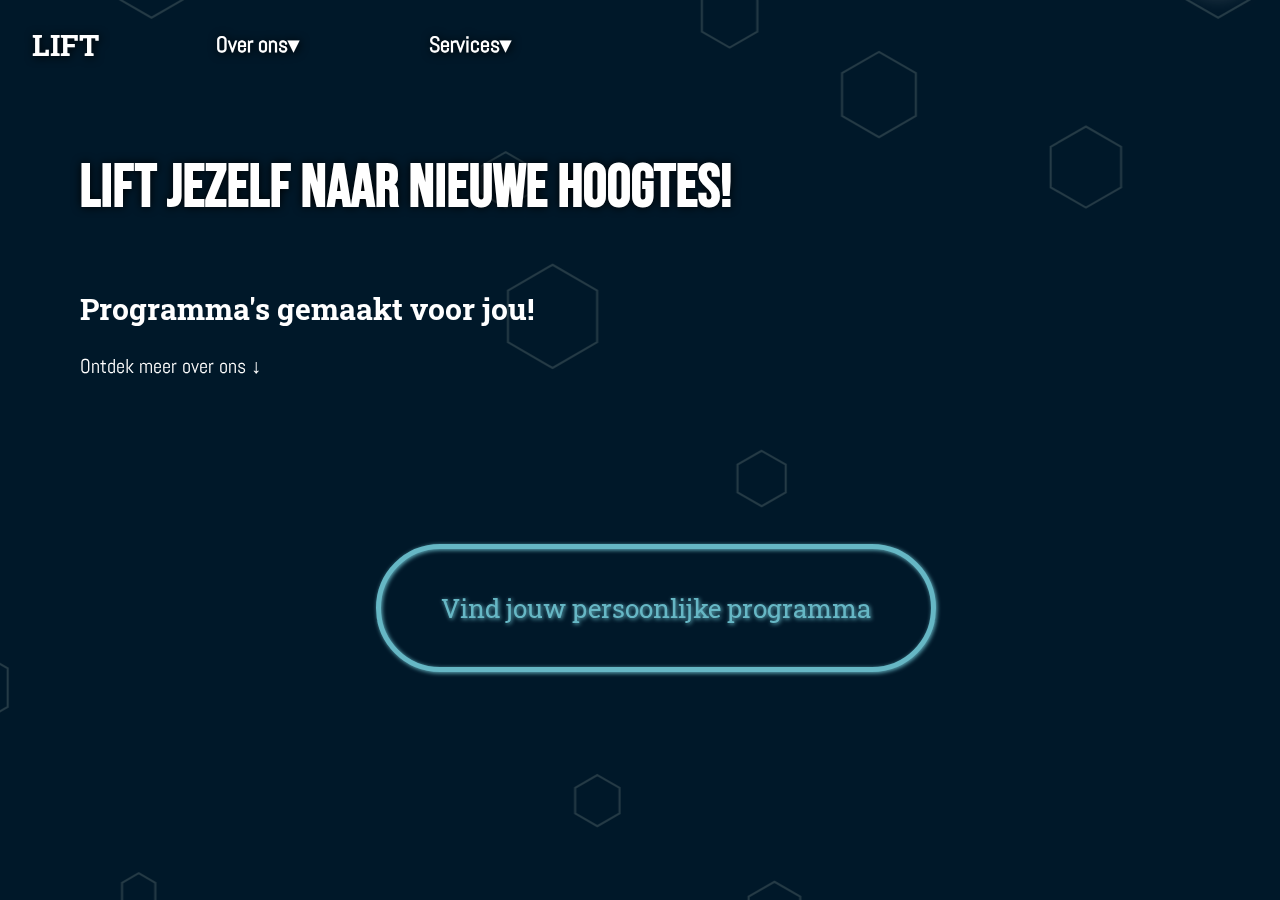
==== mainPage/mainPage.html @ f4150af2 "Add files via upload" ====
<!DOCTYPE html>
<html lang="en">
  <head>
    <meta charset="UTF-8" />
    <meta http-equiv="X-UA-Compatible" content="IE=edge" />
    <meta name="viewport" content="width=device-width, initial-scale=1.0" />
    <title>Lift - Achieve your goals!</title>
    <link rel="stylesheet" href="./style.css" />
    <link rel="stylesheet" href="/General-files/general.css" />
    <link rel="preconnect" href="https://fonts.googleapis.com" />
    <link rel="preconnect" href="https://fonts.gstatic.com" crossorigin />
    <link
      href="https://fonts.googleapis.com/css2?family=Anton&display=swap"
      rel="stylesheet"
    />
    <link
      href="https://fonts.googleapis.com/css2?family=Abel&display=swap"
      rel="stylesheet"
    />
    <link
      href="https://fonts.googleapis.com/css2?family=Roboto+Slab:wght@700&display=swap"
      rel="stylesheet"
    />
    <link
      href="https://fonts.googleapis.com/css2?family=Bruno+Ace+SC&display=swap"
      rel="stylesheet"
    />
    <link href="https://fonts.googleapis.com/css2?family=Bebas+Neue&display=swap" rel="stylesheet">
  </head>
  <body>
    <div class="topBtn"><a href="#topPage" class="arrowTop pointer">↑</a></div>
    <div class="navBar">
      <div class="leftNav navDiv">
        <h2 class="lift pointer">LIFT</h2>
        <div class="navSubDivs">
          <div class="subDivContainer"><div class="aboutNav mainNav"><div class="navSubDiv pointer">
            <h4 class="aboutNavBar nav">Over ons</h4>
            <h4 class="arrow">▾</h4>
          </div>
          <div class="aboutDropDown dropDown">
            <a href="#aboutUs1" class="aboutDropDownAnch dropDownAnch">Het Team</a>
            <a href="#aboutUs2" class="aboutDropDownAnch dropDownAnch">Onze werkwijze</a>
            <a href="#aboutUs3" class="aboutDropDownAnch dropDownAnch">Onderzoek</a>
            <a href="#aboutUs3" class="aboutDropDownAnch dropDownAnch">Kwaliteit</a>
          </div>
        </div>
        </div>
          <div class="subDivContainer"><div class="mainNav"><div class="navSubDiv pointer servicesNav">
            <h4 class="servicesNavBar nav">Services</h4>
            <h4 class="arrow">▾</h4>
          </div>
          <div class="servicesDropDown dropDown">
            <a href="#services" class="servicesDropDownAnch dropDownAnch">Gratis Programma's</a>
            <a href="#services" class="servicesDropDownAnch dropDownAnch">Specifieke Programma's</a>
            <a href="#services" class="servicesDropDownAnch dropDownAnch">Custom Programma's</a>
            <a href="#services" class="servicesDropDownAnch dropDownAnch">Coaching</a>
          </div>
        </div>
        </div>
        </div>
      </div>
      <div class="rightNav navDiv"></div>
    </div>
    <div class="wrapper">
        <div class="beginScreen mainDiv"><img class="background1 parBackground" src="/svg/background 1.svg">          
          <div class="frontContent" id="topPage">
            <div class="frontText frontMainText">
              <h1 class="mainText">LIFT jezelf naar nieuwe hoogtes!</h1>
            </div>
            <div class="frontText frontSecText">
              <h2 class="secText">Programma's gemaakt voor jou!</h2>
              <a class="aboutAnch" href="#aboutUs">Ontdek meer over ons ↓</a>
            </div>
            <div class="selectorDiv">
              <button class="selectorBtn pointer">Vind jouw persoonlijke programma</button>
            </div>
          </div>
        </div>
        <div class="spacer layer1"></div>
        <div class="about mainDiv" id="aboutUs">
          <div class="allAboutContainers">
            <h1 class="aboutUsHeader">Over ons</h1>
            <div class="container1 aboutContainer rightContainer">
              <div class="aboutSubContainerBig"><h4 class="starText aboutContainerText">Het Team</h4>
              <h5 class="aboutContainerText2">Lorem ipsum dolor, sit amet consectetur adipisicing elit. Suscipit, neque.</h5>
            </div>
            <div class="aboutSubContainer rightAboutSubContainer" id="aboutUs1">
              <img src="/imgs/results.jpg" alt="" class="star aboutImg">
            </div>
          </div>
          <div class="container2 aboutContainer leftContainer">
            <div class="aboutSubContainer leftAboutSubContainer" id="aboutUs2">              
              <img src="/imgs/prices.jpeg" alt="" class="money aboutImg">
            </div>
            <div class="aboutSubContainerBig">
            <h4 class="moneyText aboutContainerText">Onze werkwijze</h4>
            <h5 class="aboutContainerText2">Lorem ipsum dolor, sit amet consectetur adipisicing elit. Suscipit, neque.</h5>
          </div>
        </div>
          <div class="container3 aboutContainer rightContainer">
            <div class="aboutSubContainerBig"><h4 class="clockText aboutContainerText">Onderzoek</h4>
            <h5 class="aboutContainerText2">Lorem ipsum dolor, sit amet consectetur adipisicing elit. Suscipit, neque.</h5>
            </div>
            <div class="aboutSubContainer rightAboutSubContainer" id="aboutUs3">
              <img src="/imgs/research.jpg" alt="" class="clock aboutImg">              
            </div>           
            </div>
            <div class="container4 aboutContainer leftContainer">
              <div class="aboutSubContainer leftAboutSubContainer" id="aboutUs4">
                <img src="/imgs/educate.png" alt="" class="glass aboutImg">
              </div>
              <div class="aboutSubContainerBig">
              <h4 class="glassText aboutContainerText">Kwaliteit</h4>
              <h5 class="aboutContainerText2">Lorem ipsum dolor, sit amet consectetur adipisicing elit. Suscipit, neque.</h5>
          </div>
        </div>
        </div>
          <a class="servicesAnch" href="#services">Onze services ↓</a>
        </div>
        <div class="spacer layer2"></div>
        <div class="servicesScreen mainDiv" id="services">
          <img class="background2 parBackground" src="/svg/background 2.svg">
          <div class="servicesMainContainer">
            <h1>services</h1>
            <div class="servicesSecContainer">
              <div class="servicesSubContainer">
                <h2 class="serviceName">Gratis Programma</h2>
                <ul class="serviceDesc">
                  <li>Gratis 12-week lange programma's</li>
                  <li>Geen personalisatie</li>
                  <li>Bodybuilding, Powerlifting, of algemene Fitness</li>
                </ul>
                <button class="servicesBtn pointer freeSelect">Kies een gratis programma</button>
              </div>
              <div class="servicesSubContainer">
                <h2 class="serviceName">Specifiek Programma</h2>
                <ul class="serviceDesc">
                  <li>Keuze uit 8, 10 of 12-week lange programma's</li>
                  <li>Meer opties met o.a. oefeningen</li>
                  <li>Toegang tot onze oefeningen handboek</li>
                </ul>
                <button class="servicesBtn progSelect pointer">Ga naar programma selector</button>
              </div>
              <div class="servicesSubContainer">
                <h2 class="serviceName">Volledig gepersonalizeerd programma</h2>
                <ul class="serviceDesc">
                  <li>Tot 16 weken lang</li>
                  <li>Compleet op jou afgesteld</li>
                  <li>Volledige toegang tot al onze hulpmiddelen</li>
                </ul>
                <button class="servicesBtn progSelect pointer">Ga naar programma selector</button>
              </div>
              <div class="servicesSubContainer">
                <h2 class="serviceName">1 op 1 Coaching</h2>
                <ul class="serviceDesc">
                  <li>Speciaal programma om jouw doelen te bereiken</li>
                  <li>Geplande 1 op 1 gesprekken</li>
                  <li>Wekelijkse feedback</li>
                </ul>
                <button class="servicesBtn pointer">Boek een videocall</button>
              </div>
            </div>
          </div>
        </div>
        <div class="lastDiv">
          <div class="lastContact last">
            <h4>Contact</h4>
            <p>Email: Example@gmail.com</p>
            <p>Tel: +31 6 00000000</p>
            <p>Adres: Voorbeeld 23</p>
            <p>1111AB Nijmegen</p>
            <p>KVK: 00000000</p>
            <p>BTW: NL000000000A00</p>
          </div>
          <div class="last lastInfo">
            <a href="/Extras/Voorwaarden/">Algemene voorwaarden</a>
            <a href="/Extras/Privacy/index.html">Privacybeleid</a>
            <a href="/Extras/Cookie/index.html">Cookieverklaring</a>
          </div>
        </div>

      </div>
    </div>
  </body>
  <script src="./script.js" type="module"></script>
</html>
---- mainPage/style.css ----
/* General Styling */
html {
  scroll-behavior: smooth;
}
.wrapper {
  height: 100vh;
  overflow-y: auto;
  overflow-x: hidden;
  perspective: 10px;
  scroll-behavior: smooth;
}
.parBackground {
  object-fit: cover;
  position: absolute;
  height: 100%;
  width: 100%;
  z-index: -2;
  transform: translateZ(-5px) scale(2);
}
.mainDiv {
  min-height: 60rem;
  font-size: 200%;
  transform-style: preserve-3d;
  z-index: -1;
}

/* NavBar */
.arrowTop {
  font-family: system-ui, -apple-system, BlinkMacSystemFont, "Segoe UI", Roboto,
    Oxygen, Ubuntu, Cantarell, "Open Sans", "Helvetica Neue", sans-serif;
  font-weight: 900;
  font-size: 130%;
  color: var(--mainBlue);
}

/* Beginscreen */
.beginScreen {
  display: flex;
  justify-content: flex-start;
}
.frontContent {
  display: flex;
  flex-direction: column;
  column-gap: 15rem;
  max-height: 35rem;
  width: 90%;
  margin: 7rem 0 0 5rem;
  font-size: 1;
}
.selectorDiv {
  height: 40rem;
  width: 100%;
  display: flex;
  justify-content: center;
  align-items: flex-end;
}
.selectorBtn {
  height: 8rem;
  width: 35rem;
  border-radius: 100px;
  background: none;
  border: 5px solid var(--mainBlue);
  color: var(--mainBlue);
  font-family: "Roboto Slab";
  font-size: 130%;
  transition: 0.5s;
  filter: drop-shadow(1px 1px 2px var(--mainBlue));
}
.selectorBtn:hover,
.servicesBtn:hover {
  background-color: var(--mainBlue);
  color: white;
  filter: drop-shadow(1px 1px 5px white);
}
.mainText {
  text-shadow: 0 0 10px black;
}

/* Transitions between sections */
.spacer {
  aspect-ratio: 880/150;
  width: 100%;
  background-repeat: no-repeat;
  background-position: center;
  background-size: cover;
}
.layer1 {
  background-image: url(/svg/wave\ 1.svg);
  z-index: 2;
  overflow: visible;
  position: relative;
}
.layer2 {
  background-image: url(/svg/wave\ 2.svg);
  z-index: 3;
  position: relative;
}
.topBtn {
  position: fixed;
  right: 2rem;
  top: -4.5rem;
  min-width: 3.5rem;
  min-height: 3.5rem;
  max-width: 40px;
  max-height: 40px;
  border-radius: 100%;
  border: 0;
  z-index: 3;
  font-size: 300%;
  display: flex;
  align-items: center;
  justify-content: center;
  border: 3px solid var(--mainBlue);
  filter: drop-shadow(1px 1px 10px rgb(255, 255, 255));
  animation: bounce 1.2s forwards;
}
.topBtn:hover .arrowTop {
  animation: arrowUp 1s infinite forwards;
}
.arrowTop:hover {
  text-decoration: none;
}

/* About us */
.about {
  background: #e9e8e8;
  color: black;
  position: relative;
  z-index: 1;
  padding: 100px 5rem;
  display: flex;
  align-items: center;
  flex-direction: column;
  min-height: 110rem;
}
.aboutUsHeader {
  font-size: 300%;
}
.allAboutContainers {
  height: 100rem;
  width: 50rem;
  display: flex;
  flex-direction: column;
  align-items: center;
  justify-items: flex-start;
  gap: 3.33rem;
}
.aboutContainer {
  border: 1px solid grey;
  width: 50rem;
  height: 18rem;
  border-radius: 20px;
  background-color: white;
  display: flex;
  justify-content: space-between;
}
.aboutSubContainer {
  height: 18rem;
  width: 20rem;
  display: flex;
  flex-direction: column;
  align-items: center;
  overflow: hidden;
  position: relative;
}
.aboutSubContainerBig {
  width: 24rem;
  padding: 0 3rem;
}
.leftAboutSubContainer {
  border-bottom-left-radius: 20px;
  border-top-left-radius: 20px;
  filter: drop-shadow(5px 0 5px #000000);
}
.rightAboutSubContainer {
  border-bottom-right-radius: 20px;
  border-top-right-radius: 20px;
  filter: drop-shadow(-5px 5px 5px #000000);
}
.servicesAnch {
  font-size: 130%;
  color: black;
}
.aboutImg {
  top: -5px;
  width: 100%;
}
.glass {
  width: 160%;
}
.star {
  width: 150%;
}
.money {
  width: 135%;
}
.clock {
  width: 135%;
}

/* Services */
.servicesMainContainer {
  display: flex;
  flex-direction: column;
  align-items: center;
}
.servicesSecContainer {
  display: grid;
  grid-template-columns: 1fr 1fr;
  grid-template-rows: 1fr 1fr;
  gap: 2rem;
}
.servicesSubContainer {
  border: 2px solid white;
  height: 25rem;
  width: 40rem;
  border-radius: 15px;
  filter: drop-shadow(2px 2px 5px rgb(117, 117, 117));
  background-color: white;
  color: black;
  display: flex;
  flex-direction: column;
  align-items: center;
}
.servicesBtn {
  margin-top: 7rem;
  height: 3.2rem;
  width: 17rem;
  border-radius: 35px;
  background: none;
  border: 2px solid var(--mainBlue);
  color: var(--mainBlue);
  font-family: "Roboto Slab";
  font-size: 90%;
  filter: drop-shadow(1px 1px 1px var(--mainBlue));
  transition: 0.4s;
}
.servicesBtn:hover {
  filter: drop-shadow(1px 1px 5px black);
}

/* Animations */
.fade-in {
  animation: fade-in 0.5s forwards;
}
.fade-out {
  animation: fade-out 0.5s forwards;
}
.bounce {
  animation: bounce 1.2s forwards;
}

@keyframes fade-in {
  0% {
    opacity: 0;
  }
  100% {
    opacity: 100;
  }
}
@keyframes fade-out {
  0% {
    opacity: 100;
  }
  100% {
    opacity: 0;
  }
}
@keyframes arrowUp {
  25%,
  75%,
  to {
    transform: translateY(-0.5rem);
  }
  50%,
  100% {
    transform: translateY(0);
  }
}
@keyframes bounce {
  20%,
  50%,
  80%,
  to {
    transform: translateY(5.5rem);
  }

  40% {
    transform: translateY(4.5rem);
  }

  70% {
    transform: translateY(5rem);
  }

  90% {
    transform: translateY(5.3rem);
  }
}
---- General-files/general.css ----
:root {
  --mainBlue: rgb(102, 183, 197);
}
body {
  margin: 0;
  font-family: "Abel", sans-serif;
  color: white;
  font-size: 10px;
}
a {
  text-decoration: none;
  color: white;
}
a:hover {
  text-decoration: underline;
}
.pointer:hover {
  cursor: pointer;
}

h1 {
  font-family: "Bebas Neue", sans-serif;
  font-size: 300%;
}
h2 {
  font-family: "Roboto Slab", sans serif;
}
h3 {
  font-size: 90%;
}
h4 {
  font-family: "Abel";
  font-size: 140%;
}
h5 {
  font-family: "Abel";
  font-size: 90%;
}

/* NavBar */
.navBar {
  position: fixed;
  z-index: 1;
  display: flex;
  justify-content: space-between;
  font-size: 200%;
  filter: drop-shadow(1px 1px 5px black);
}
.navDiv {
  position: relative;
  display: flex;
  flex-direction: row;
  align-items: center;
  justify-content: center;
  gap: 7rem;
}
.leftNav {
  margin-left: 2rem;
}
.navSubDivs {
  position: relative;
  display: flex;
  align-items: center;
  gap: 3rem;
  height: 4rem;
}
.navSubDiv {
  position: relative;
  display: flex;
  align-items: center;
  transition: 0.2s;
  height: 1.3rem;
  padding: 0.3rem 0;
  border-radius: 8px;
  border-bottom-right-radius: 0px;
  border-bottom-left-radius: 0px;
  transition: 0.1s;
  width: 10rem;
  padding-left: 0.3rem;
  font-size: 80%;
}
.mainNav {
  position: relative;
  display: inline-block;
}
.dropDown {
  position: absolute;
  height: 10.5rem;
  width: 10rem;
  padding-top: 1rem;
  padding-bottom: 0;
  display: none;
  flex-direction: column;
  line-height: 2.5rem;
  padding-left: 0.3rem;
  background-color: var(--mainBlue);
  border-bottom-left-radius: 8px;
  border-bottom-right-radius: 8px;
}
.navSubDiv:hover {
  background-color: var(--mainBlue);
  border-bottom-left-radius: 0px;
  border-bottom-right-radius: 0px;
}
.navSubDiv:hover .nav {
  text-decoration: underline;
}
.navSubDiv:hover .arrow {
  animation: spinnyBoi 1s forwards;
}
.subDivContainer:hover .dropDown {
  display: flex;
}
.subDivContainer:hover .navSubDiv {
  background-color: var(--mainBlue);
}
.servicesNav {
  width: 13rem;
}
.servicesDropDown {
  width: 13rem;
}

/* Last Div */
.lastDiv {
  margin-top: 15rem;
  border-top: 1px solid white;
  height: 25rem;
  width: 100%;
  background-color: black;
  position: relative;
  display: flex;
  justify-content: center;
  font-size: 150%;
}
.lastInfo {
  margin: 4rem;
  display: flex;
  flex-direction: column;
  gap: 1rem;
}
.enabled {
  text-decoration: underline;
}

@keyframes spinnyBoi {
  from {
    transform: rotate(0deg);
  }
  to {
    transform: rotate(720deg);
  }
}
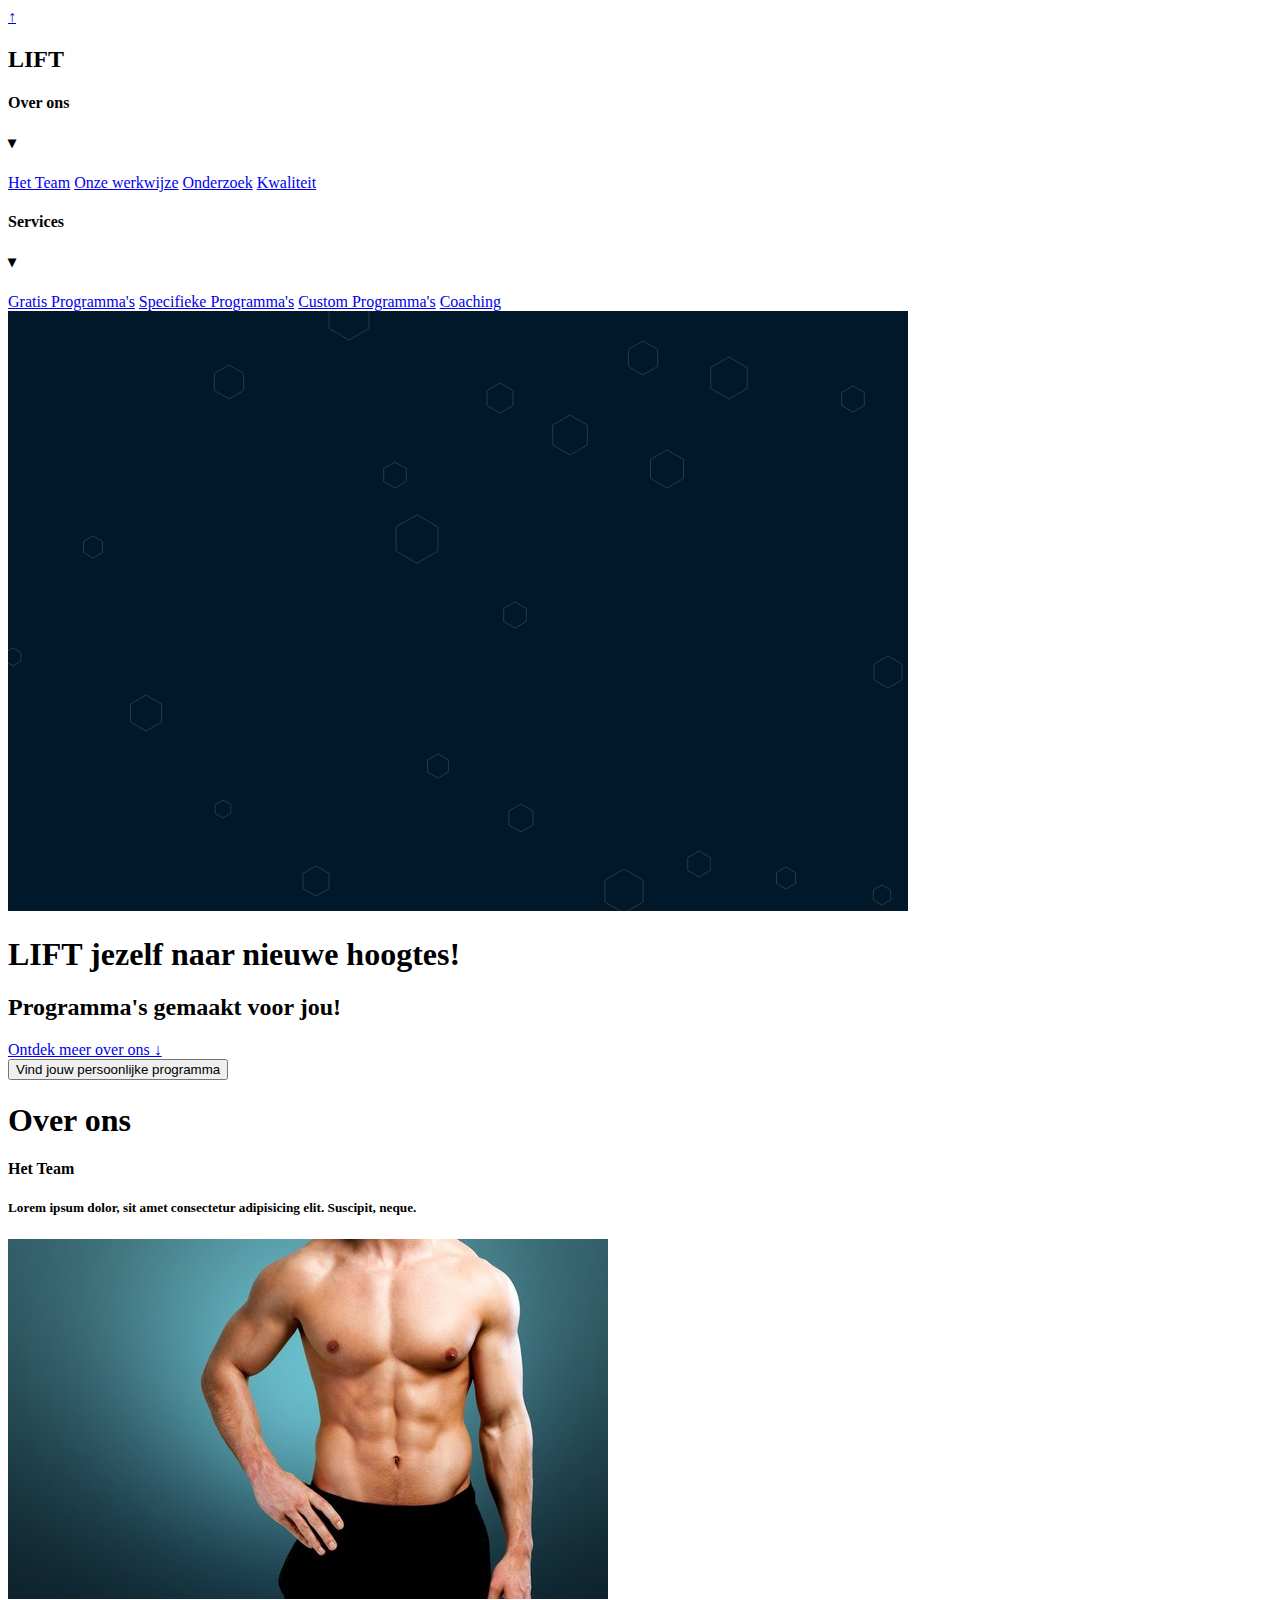
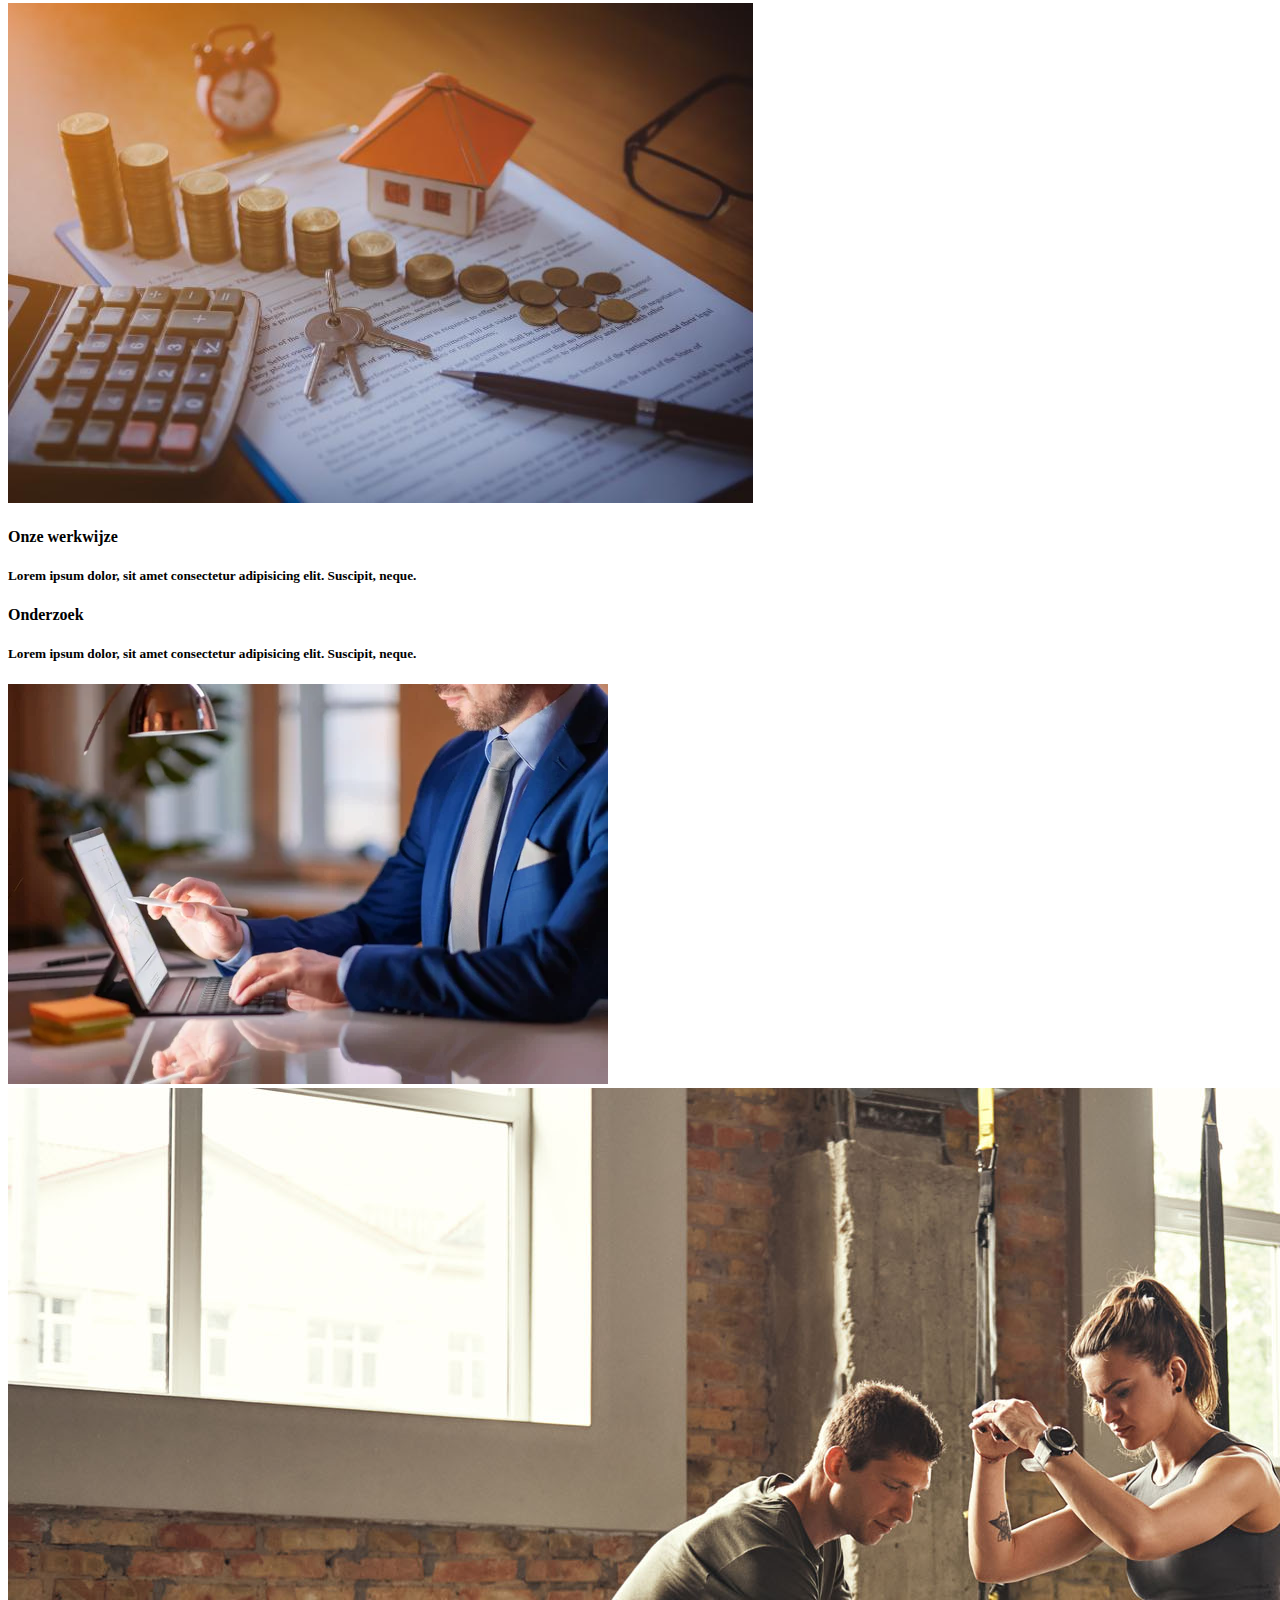
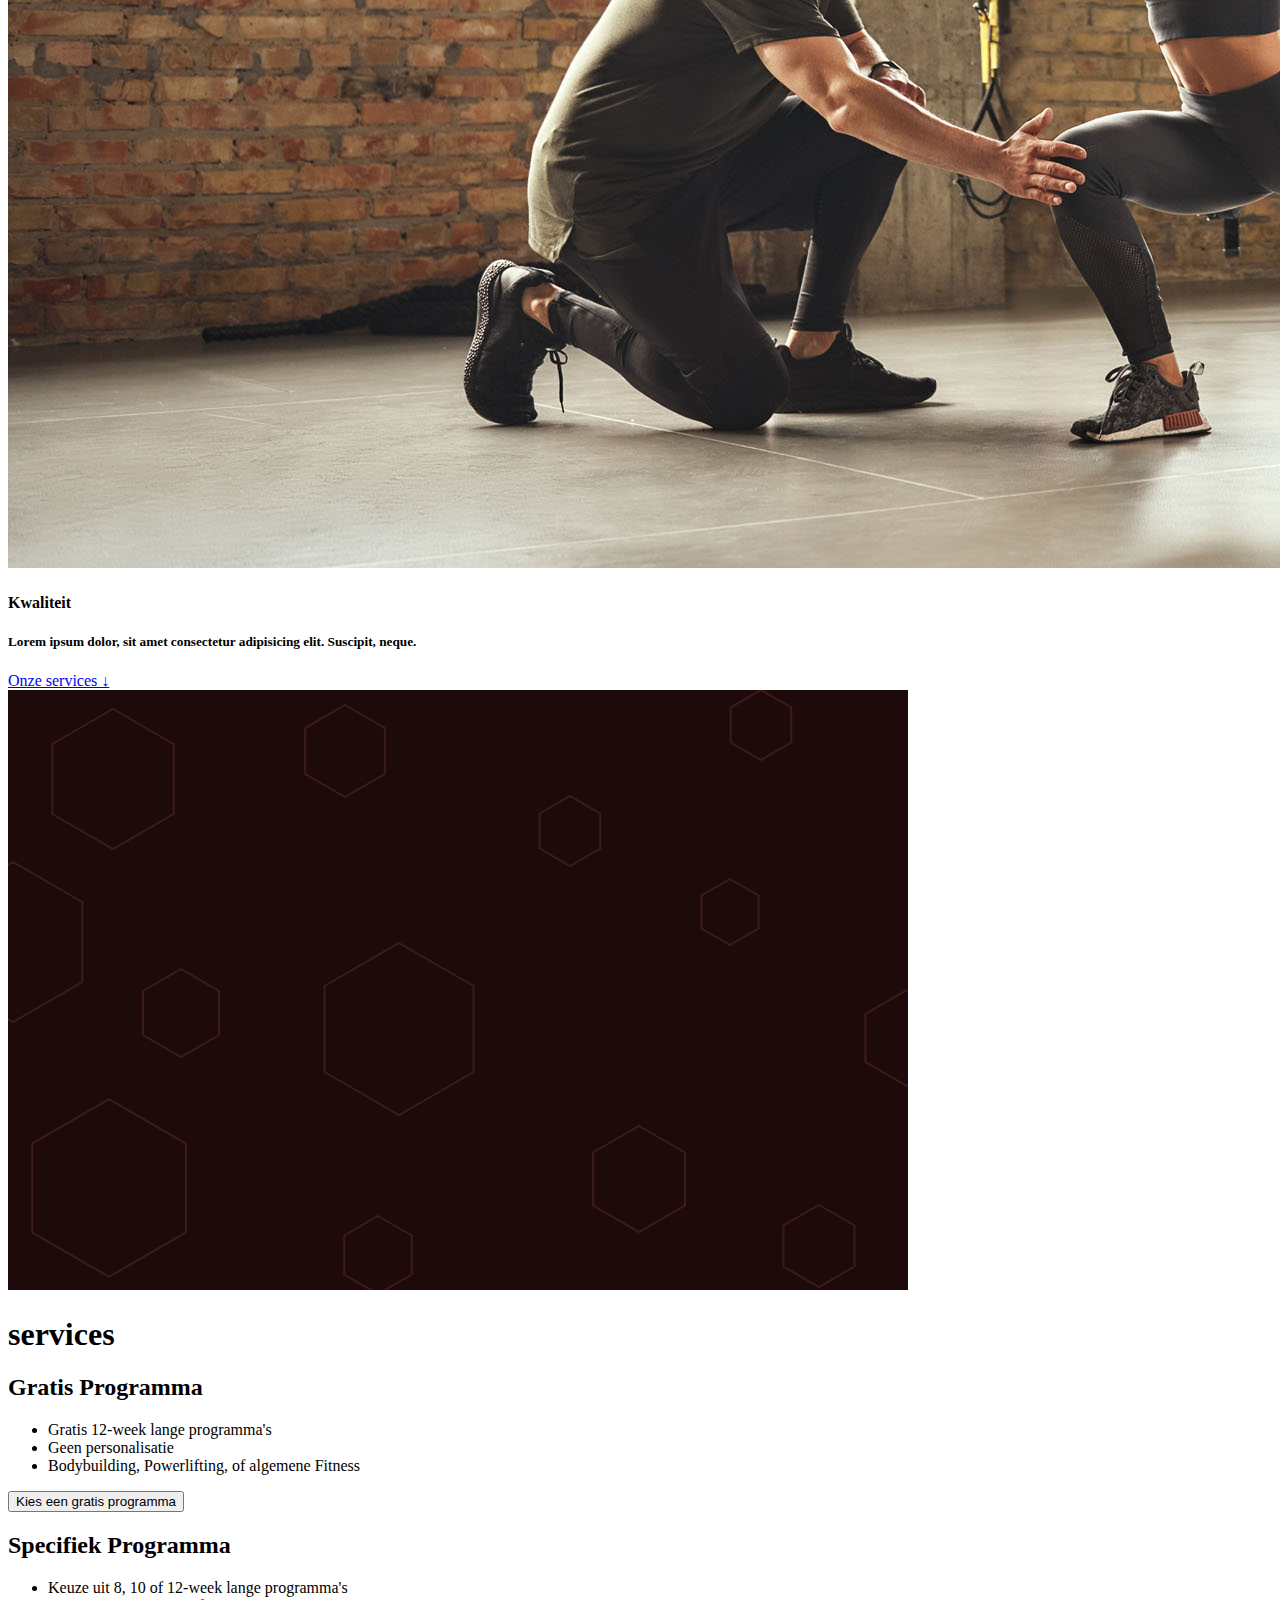
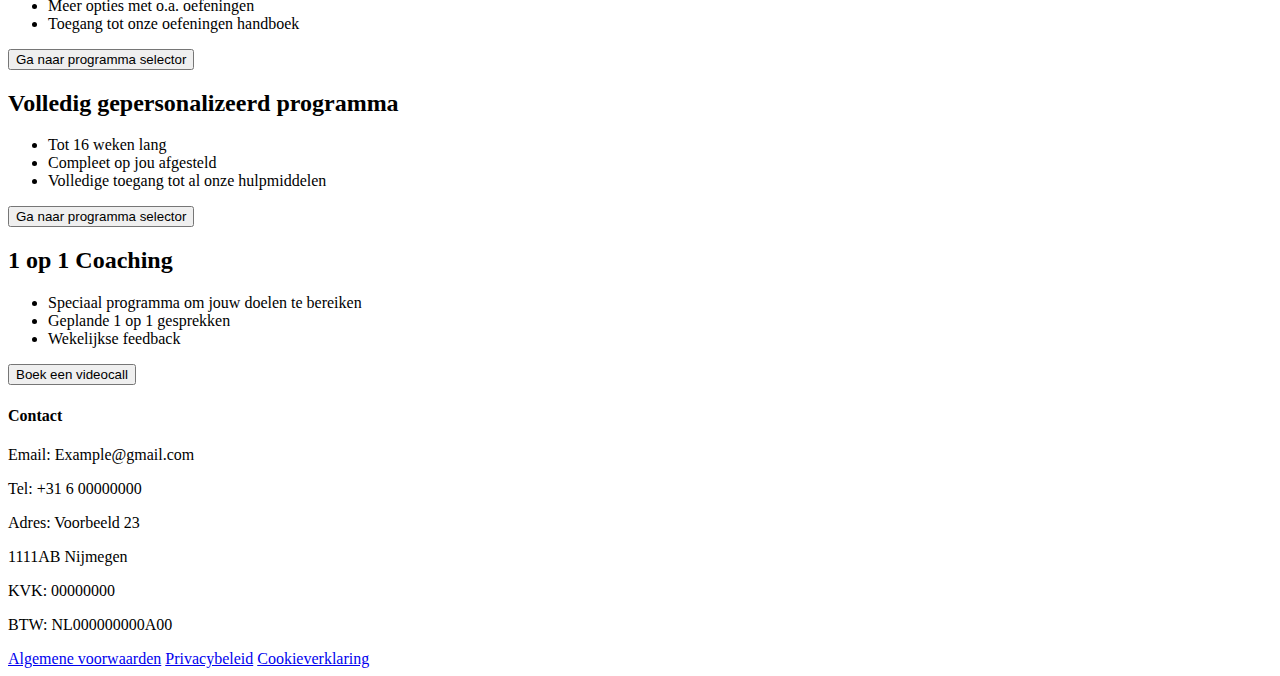
==== commit aadc797b: "Update mainPage.html" ====
--- a/mainPage/mainPage.html
+++ b/mainPage/mainPage.html
@@ -5,8 +5,8 @@
     <meta http-equiv="X-UA-Compatible" content="IE=edge" />
     <meta name="viewport" content="width=device-width, initial-scale=1.0" />
     <title>Lift - Achieve your goals!</title>
-    <link rel="stylesheet" href="./style.css" />
-    <link rel="stylesheet" href="/General-files/general.css" />
+    <link rel="stylesheet" href="mainPage/style.css" />
+    <link rel="stylesheet" href="General-files/general.css" />
     <link rel="preconnect" href="https://fonts.googleapis.com" />
     <link rel="preconnect" href="https://fonts.gstatic.com" crossorigin />
     <link
